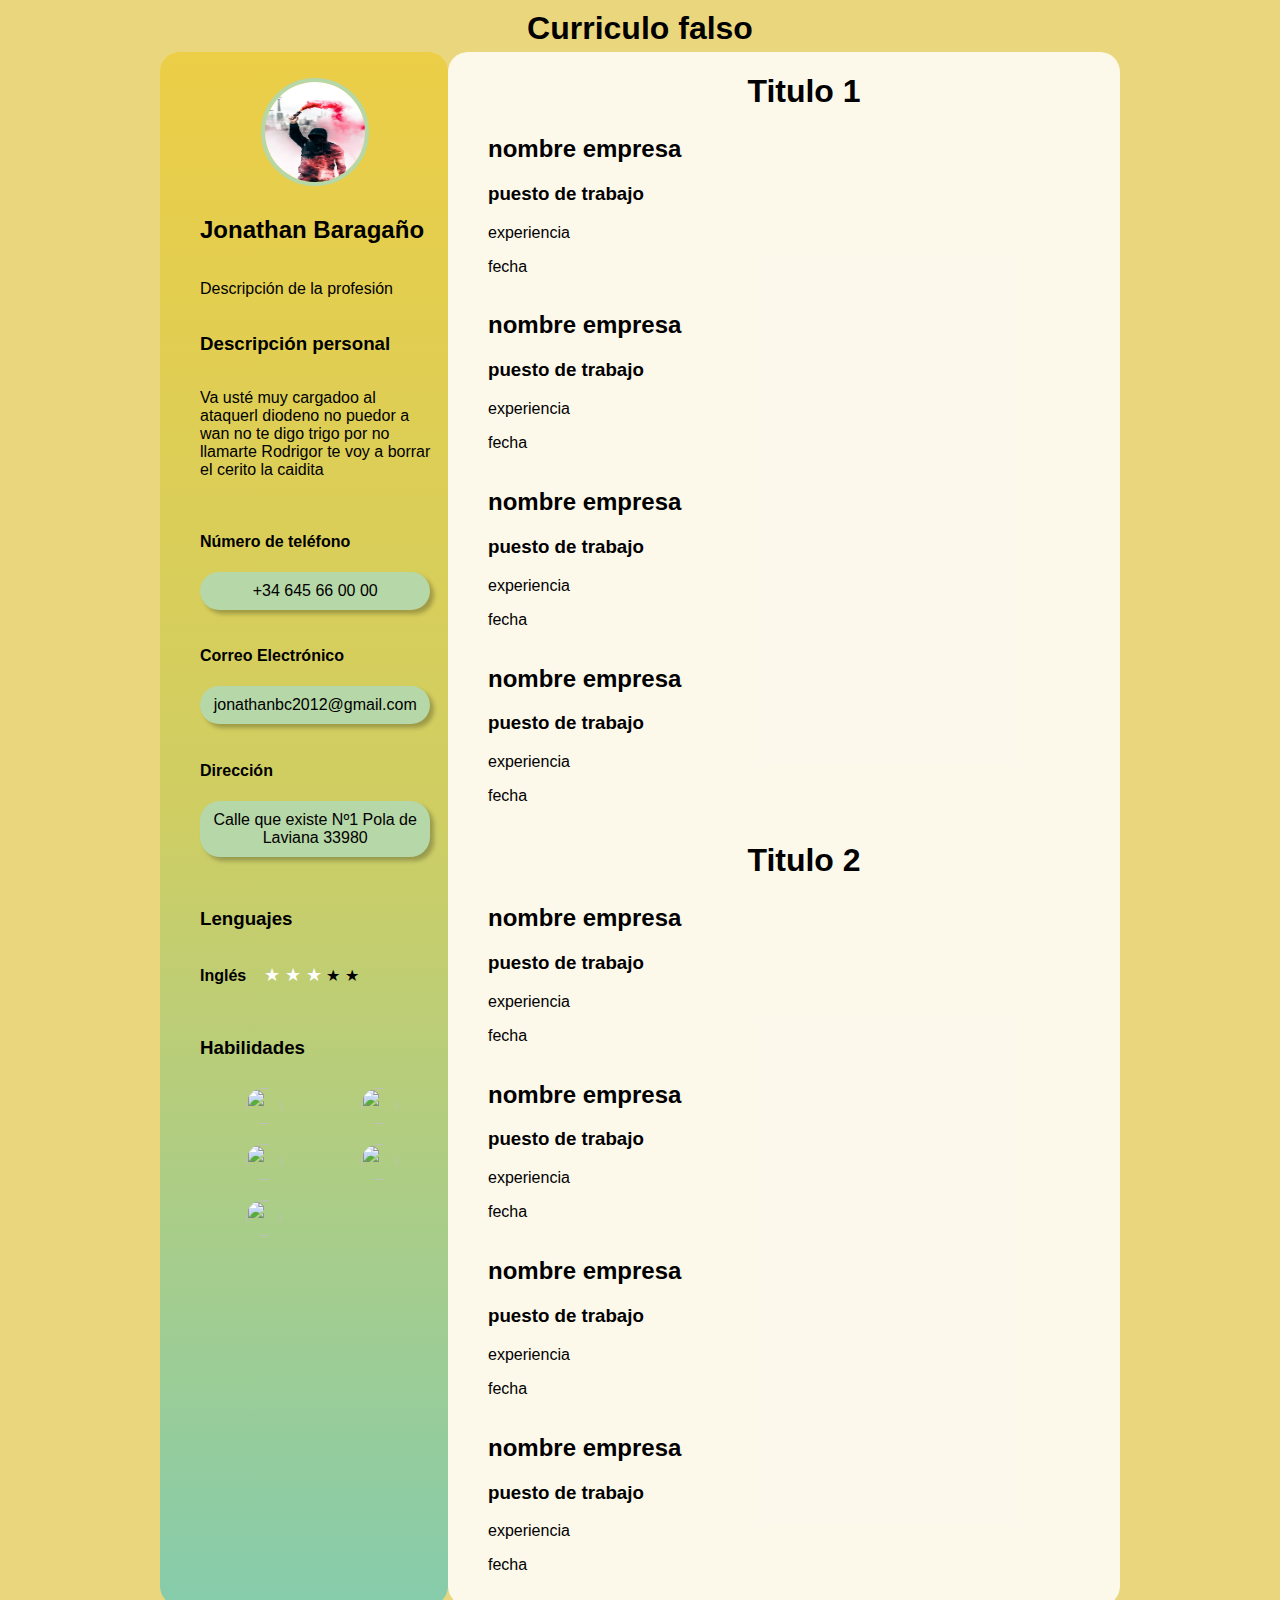
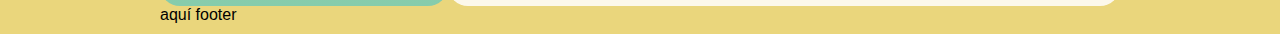
==== curriculumFalso/index.html @ ab34e9e2 "7" ====
<!DOCTYPE html>
<html lang="en">
<head>
    <meta charset="UTF-8">
    <meta http-equiv="X-UA-Compatible" content="IE=edge">
    <meta name="viewport" content="width=device-width, initial-scale=1.0">
    <title>Document</title>
    <link rel="stylesheet" href="css/style.css">
</head>
<body>
    <header>
       <h1>Curriculo  falso</h1>
    </header>
    <main>
        <aside>
           <ul class="uno">
                <li>
                    <img src="img/perfil.jpg" alt="">
                </li>
                <li>
                    <h2>
                        Jonathan Baragaño
                    </h2>
                </li>
                <li>
                    <p>Descripción de la profesión</p>
                </li>
                <li>
                    <h3>Descripción personal</h3>
                </li>
                <li>
                    <p>Va usté muy cargadoo al ataquerl diodeno no puedor a wan no te digo trigo por no llamarte Rodrigor te voy a borrar el cerito la caidita</p>
                </li>
           </ul>
           <ul class="dos">
                <li>
                    <h4>Número de teléfono</h4>
                    <p class="btn_verde">+34 645 66 00 00</p>
                </li>
                <li>
                    <h4>Correo Electrónico</h4>
                    <p class="btn_verde">jonathanbc2012@gmail.com</p>
                </li>
                <li>
                    <h4>Dirección</h4>
                    <p class="btn_verde">Calle que existe Nº1
                        Pola de Laviana
                        33980
                    </p>
                </li>
           </ul>
           <ul class="tres">
                <li>
                    <h3>Lenguajes</h3>
                </li>
                <li>
                    <p><strong>Inglés &nbsp;&nbsp;&nbsp;</strong><span class="estrella">&#9733; &#9733; &#9733;</span> &#9733; &#9733; </p>
                </li>
           </ul>
           <ul class="cuatro">
                <h3>Habilidades</h3>
                <div class="colocar">
                    <img src="https://res-1.cdn.office.net/officehub/images/content/images/favicon-8f211ea639.ico" alt="">
                    <img src="https://static.figma.com/app/icon/1/favicon.png" alt="">
                    <img src="https://upload.wikimedia.org/wikipedia/commons/thumb/6/61/HTML5_logo_and_wordmark.svg/250px-HTML5_logo_and_wordmark.svg.png" alt="">
                    <img src="https://code.visualstudio.com/favicon.ico" alt="">
                    <img src="https://www.adobe.com/content/dam/acom/one-console/icons_rebrand/ps_appicon.svg" alt="">
                </div>
           </ul>
        </aside>
        <section>
            <ul class="cinco">
                <h1>Titulo 1</h1>
                <li>
                    <h2>nombre empresa</h2>
                    <h3>puesto de trabajo</h3>
                    <p>experiencia</p>
                    <p>fecha</p>
                </li>
                <li>
                    <h2>nombre empresa</h2>
                    <h3>puesto de trabajo</h3>
                    <p>experiencia</p>
                    <p>fecha</p>
                </li>
                <li>
                    <h2>nombre empresa</h2>
                    <h3>puesto de trabajo</h3>
                    <p>experiencia</p>
                    <p>fecha</p>
                </li>
                <li>
                    <h2>nombre empresa</h2>
                    <h3>puesto de trabajo</h3>
                    <p>experiencia</p>
                    <p>fecha</p>
                </li>
            </ul class="seis">
            <ul>
                <li>
                    <h1>Titulo 2</h1>
                    <li>
                        <h2>nombre empresa</h2>
                        <h3>puesto de trabajo</h3>
                        <p>experiencia</p>
                        <p>fecha</p>
                    </li>
                    <li>
                        <h2>nombre empresa</h2>
                        <h3>puesto de trabajo</h3>
                        <p>experiencia</p>
                        <p>fecha</p>
                    </li>
                    <li>
                        <h2>nombre empresa</h2>
                        <h3>puesto de trabajo</h3>
                        <p>experiencia</p>
                        <p>fecha</p>
                    </li>
                    <li>
                        <h2>nombre empresa</h2>
                        <h3>puesto de trabajo</h3>
                        <p>experiencia</p>
                        <p>fecha</p>
                    </li>
                    
                </li>
            </ul>
        </section>
    </main>
    <footer>
        aquí footer
    </footer>
</body>
</html>
---- curriculumFalso/css/style.css ----
body{
    margin: 10px auto;
    max-width: 960px;
    background: #EAD67C;
    font-family: sans-serif;
}

main{
    display: flex;
   /*  flex-direction: row; */
}

h1{
    margin:5px auto;
    text-align: center;
}

aside{
    background: linear-gradient(180deg, #ECCE47 0%, #CFCE63 48.96%, #86CCAC 100%);
    border-radius: 20px;
    width: 30%;
    
}

section{
    background: rgba(255, 254, 254, 0.85);
    border-radius: 20px;
    width: 70%;
}

ul{
    display: flex;
    flex-direction: column;
    
}

aside ul{
    width: 80%;
}

ul li{
    list-style: none;
    padding-left: 0;
    
}


aside img{
    width: 100px;
    height: 100px;
    border-radius: 50%;
    border: solid 4px #B6D7A7;
    
    display: block;
    margin: 10px auto;

    transition: 1s;
    
    
}

aside img:hover{
    transform: rotate(-30deg);
}

.btn_verde{
    background: #B6D7A7;
    box-shadow: 4px 4px 4px rgba(0, 0, 0, 0.25);
    border-radius: 20px;
    text-align: center;
    padding: 10px;
    
}

.btn_verde:hover{
    background: none;
    border: solid 1px #2a3127;
    color: #2a3127;
    
    font-weight: bold;
}

span.estrella{
    color: white;
    font-size: 18px;
}

.cuatro img{
    width: 36px;
    height: 36px;
    border: none;
   
   
}
.colocar{
    display: flex;
    flex-direction: row;
    flex-wrap: wrap;
}

.colocar img{
    max-width: 100%;
    background: none;
    margin-left: 20%;
    transition: 0.5s;
    
}

.colocar img:hover{
    transform: scale(1.5);
    
}

/* *{
    outline: solid 1px red;
} */
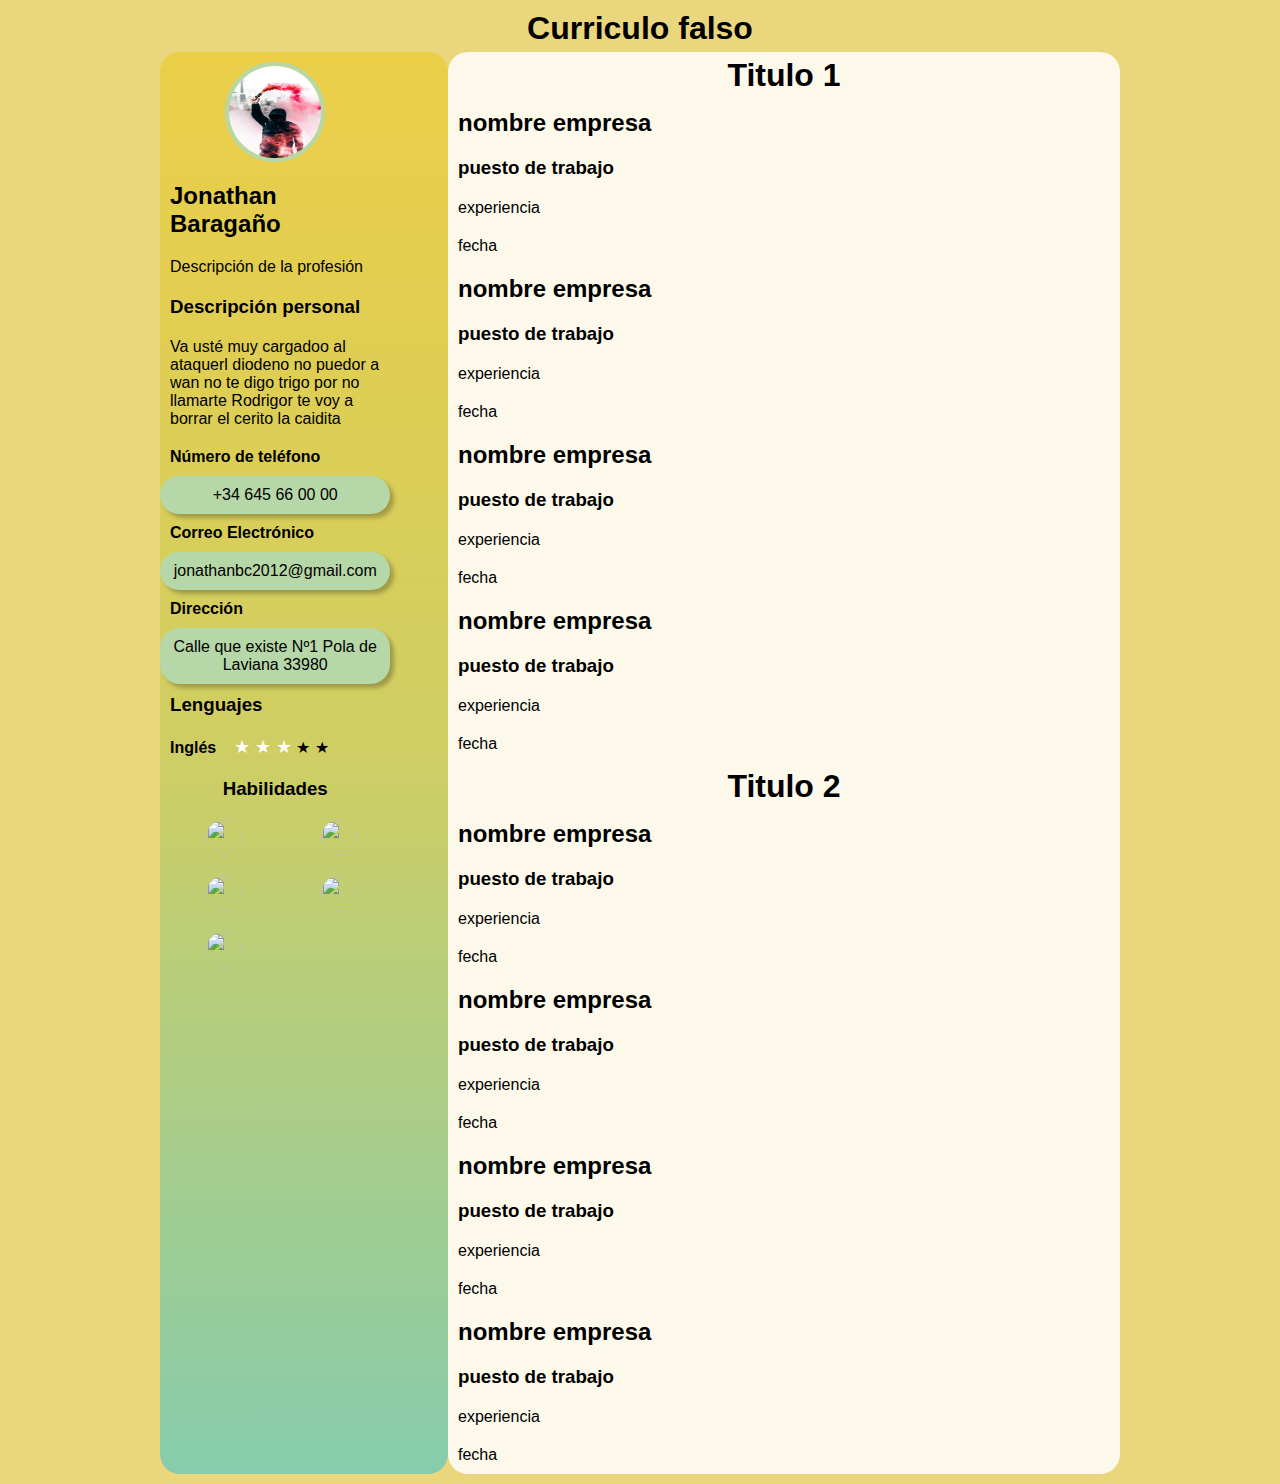
==== commit 4b044a61: "5" ====
--- a/curriculumFalso/index.html
+++ b/curriculumFalso/index.html
@@ -35,12 +35,18 @@
            <ul class="dos">
                 <li>
                     <h4>Número de teléfono</h4>
-                    <p class="btn_verde">+34 645 66 00 00</p>
+                    
+                    <a href="https://wa.me/645920074?text=¡Miguel,+te+plagio+tu+código+jajaja!" title="click para chatear" target="blank"><p class="btn_verde" class="tfno">+34 645 66 00 00</p></a>
                 </li>
                 <li>
+                <li>
                     <h4>Correo Electrónico</h4>
-                    <p class="btn_verde">jonathanbc2012@gmail.com</p>
+                        
+                    <a href="mailto:jonathanbc2012@gmail.com?Subject=Aquí%20te%20envío%20un%20emilio" title="click para mandar un correo" target="blank">
+                        <p class="btn_verde" class="tfno">jonathanbc2012@gmail.com</p>
+                    </a>
                 </li>
+                
                 <li>
                     <h4>Dirección</h4>
                     <p class="btn_verde">Calle que existe Nº1
@@ -128,8 +134,6 @@
             </ul>
         </section>
     </main>
-    <footer>
-        aquí footer
-    </footer>
+  
 </body>
 </html>--- a/curriculumFalso/css/style.css
+++ b/curriculumFalso/css/style.css
@@ -1,116 +1,286 @@
-
-body{
-    margin: 10px auto;
-    max-width: 960px;
-    background: #EAD67C;
-    font-family: sans-serif;
+*{
+    margin: 0;
+    padding: 0;
+    border: 0;
+    box-sizing: border-box;
 }
-
-main{
-    display: flex;
-   /*  flex-direction: row; */
-}
-
-h1{
-    margin:5px auto;
-    text-align: center;
-}
-
-aside{
-    background: linear-gradient(180deg, #ECCE47 0%, #CFCE63 48.96%, #86CCAC 100%);
-    border-radius: 20px;
-    width: 30%;
-    
-}
-
-section{
-    background: rgba(255, 254, 254, 0.85);
-    border-radius: 20px;
-    width: 70%;
-}
-
-ul{
-    display: flex;
-    flex-direction: column;
-    
-}
-
-aside ul{
-    width: 80%;
-}
-
-ul li{
-    list-style: none;
-    padding-left: 0;
-    
-}
-
-
-aside img{
-    width: 100px;
-    height: 100px;
-    border-radius: 50%;
-    border: solid 4px #B6D7A7;
-    
-    display: block;
-    margin: 10px auto;
-
-    transition: 1s;
-    
-    
-}
-
-aside img:hover{
-    transform: rotate(-30deg);
-}
-
-.btn_verde{
-    background: #B6D7A7;
-    box-shadow: 4px 4px 4px rgba(0, 0, 0, 0.25);
-    border-radius: 20px;
-    text-align: center;
-    padding: 10px;
-    
-}
-
-.btn_verde:hover{
-    background: none;
-    border: solid 1px #2a3127;
-    color: #2a3127;
-    
-    font-weight: bold;
-}
-
-span.estrella{
-    color: white;
-    font-size: 18px;
-}
-
-.cuatro img{
-    width: 36px;
-    height: 36px;
-    border: none;
+/* mobil */
+  @media (max-width: 599px) {
+    body{
+        margin: 0 auto;
+        
+        background: #EAD67C;
+        font-family: sans-serif;
+        
+    }
+
+    main{
+        display: flex;
+       /*  flex-direction: row; */
+       
+       
+    }
+    
+    a{
+        text-decoration: none;
+        color: black;
+    }
+    
+    h1{
+        margin:5px auto;
+        text-align: center;
+    }
+    p{
+        padding: 10px;
+    }
+
+    h2, h3, h4{
+        margin: 0 auto;
+        padding: 10px;
+        box-sizing: content-box;
+    }
+    
+    aside{
+        background: linear-gradient(180deg, #ECCE47 0%, #CFCE63 48.96%, #86CCAC 100%);
+        border-radius: 20px;
+        width: 35%;
+        
+        
+    }
+    
+    section{
+        background: rgba(255, 254, 254, 0.85);
+        border-radius: 20px;
+        width: 65%;
+    }
+    
+    ul{
+        display: flex;
+        flex-direction: column;
+        flex-wrap: nowrap;
+    }
+    
+    aside ul{
+        max-width: 100%;
+    }
+    
+    ul li{
+        list-style: none;
+        padding-left: 0;
+        
+    }
+    
+    
+    aside img{
+        width: 100px;
+        height: 100px;
+        border-radius: 50%;
+        border: solid 4px #B6D7A7;
+        
+        display: block;
+        margin: 10px auto;
+    
+        transition: 1s;
+        
+        
+    }
+    
+    aside img:hover{
+        transform: rotate(-30deg);
+    }
+    
+    .btn_verde {
+        background: #B6D7A7;
+        box-shadow: 4px 4px 4px rgba(0, 0, 0, 0.25);
+        border-radius: 20px;
+        text-align: center;
+        padding: 5px;
+        font-size: 9px;
+        display: block;
+        object-fit: cover;
+        
+    }
+    
+    .btn_verde:hover{
+        background: none;
+        border: solid 1px #2a3127;
+        color: #2a3127;
+        
+        font-weight: bold;
+    }
+    
+    span.estrella{
+        color: white;
+        font-size: 14px;
+    }
+    
+    .cuatro img{
+        width: 36px;
+        height: 36px;
+        border: none;
+       
+       
+    }
+    .colocar{
+        display: flex;
+        flex-direction: row;
+        flex-wrap: wrap;
+    }
+    
+    .colocar img{
+        max-width: 100%;
+        background: none;
+        margin-left: 20%;
+        transition: 0.5s;
+        
+    }
+    
+    .colocar img:hover{
+        transform: scale(1.5);
+        
+    }
+    
+  }
+
+/* escritorio */
+  
+  @media (min-width: 600px) {
+    body{
+        margin: 10px auto;
+        max-width: 960px; 
+        background: #EAD67C;
+        font-family: sans-serif;
+        box-sizing: border-box;
+        width: 80%;
+    } 
+
+    main{
+        display: flex;
+       /*  flex-direction: row; */
+       flex-wrap: wrap;
+    }
+    
+    a{
+        text-decoration: none;
+        color: black;
+        contain: content;
+    }
+    
+    h1{
+        margin:5px auto;
+        text-align: center;
+    }
+    p{
+        padding: 10px;
+    }
+
+    h2, h3, h4{
+        margin: 0 auto;
+        padding: 10px;
+        box-sizing: content-box;
+    }
+    aside{
+        background: linear-gradient(180deg, #ECCE47 0%, #CFCE63 48.96%, #86CCAC 100%);
+        border-radius: 20px;
+        width: 30%;
+        
+    }
+    
+    section{
+        background: rgba(255, 254, 254, 0.85);
+        border-radius: 20px;
+        width: 70%;
+    }
+    
+    ul{
+        display: flex;
+        flex-direction: column;
+        flex-wrap: nowrap;
+        
+        
+        
+    }
+    
+    aside ul{
+        width: 80%;
+    }
+    
+    ul li{
+        list-style: none;
+        padding-left: 0;
+        
+    }
+    
+    
+    aside img{
+        width: 100px;
+        height: 100px;
+        border-radius: 50%;
+        border: solid 4px #B6D7A7;
+        
+        display: block;
+        margin: 10px auto;
+    
+        transition: 1s;
+        
+        
+    }
+    
+    aside img:hover{
+        transform: rotate(-30deg);
+    }
+    
+    .btn_verde{
+        background: #B6D7A7;
+        box-shadow: 4px 4px 4px rgba(0, 0, 0, 0.25);
+        border-radius: 20px;
+        text-align: center;
+        padding: 10px;
+        object-fit: cover;
+        
+    }
+    
+    .btn_verde:hover{
+        background: none;
+        border: solid 1px #2a3127;
+        color: #2a3127;
+        
+        font-weight: bold;
+    }
+    
+    span.estrella{
+        color: white;
+        font-size: 18px;
+    }
+    
+    .cuatro img{
+        width: 36px;
+        height: 36px;
+        border: none;
+       
+       
+    }
+    .colocar{
+        display: flex;
+        flex-direction: row;
+        flex-wrap: wrap;
+    }
+    
+    .colocar img{
+        max-width: 100%;
+        background: none;
+        margin-left: 20%;
+        transition: 0.5s;
+        
+    }
+    
+    .colocar img:hover{
+        transform: scale(1.5);
+        
+    }
    
-   
-}
-.colocar{
-    display: flex;
-    flex-direction: row;
-    flex-wrap: wrap;
-}
-
-.colocar img{
-    max-width: 100%;
-    background: none;
-    margin-left: 20%;
-    transition: 0.5s;
-    
-}
-
-.colocar img:hover{
-    transform: scale(1.5);
-    
-}
+  }
+
 
 /* *{
     outline: solid 1px red;
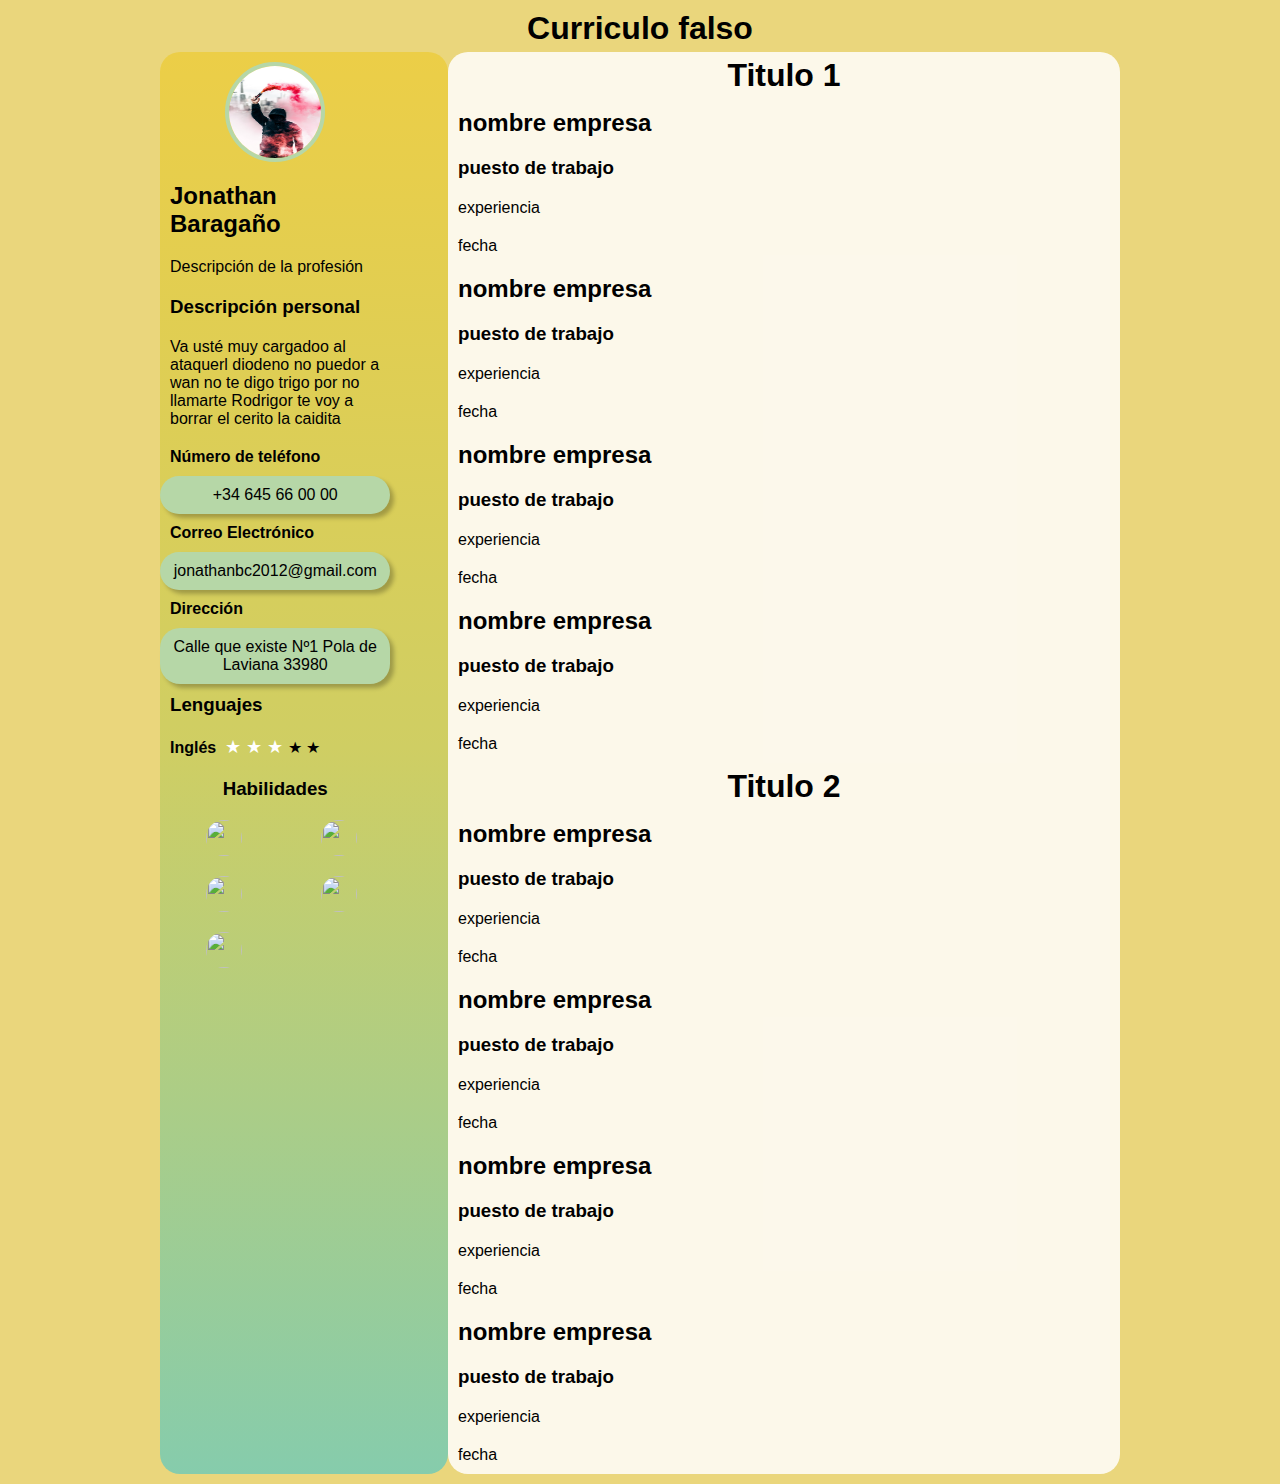
==== commit f4e03bc7: "5" ====
--- a/curriculumFalso/index.html
+++ b/curriculumFalso/index.html
@@ -60,7 +60,7 @@
                     <h3>Lenguajes</h3>
                 </li>
                 <li>
-                    <p><strong>Inglés &nbsp;&nbsp;&nbsp;</strong><span class="estrella">&#9733; &#9733; &#9733;</span> &#9733; &#9733; </p>
+                    <p><strong>Inglés &nbsp;</strong><span class="estrella">&#9733; &#9733; &#9733;</span> &#9733; &#9733; </p>
                 </li>
            </ul>
            <ul class="cuatro">
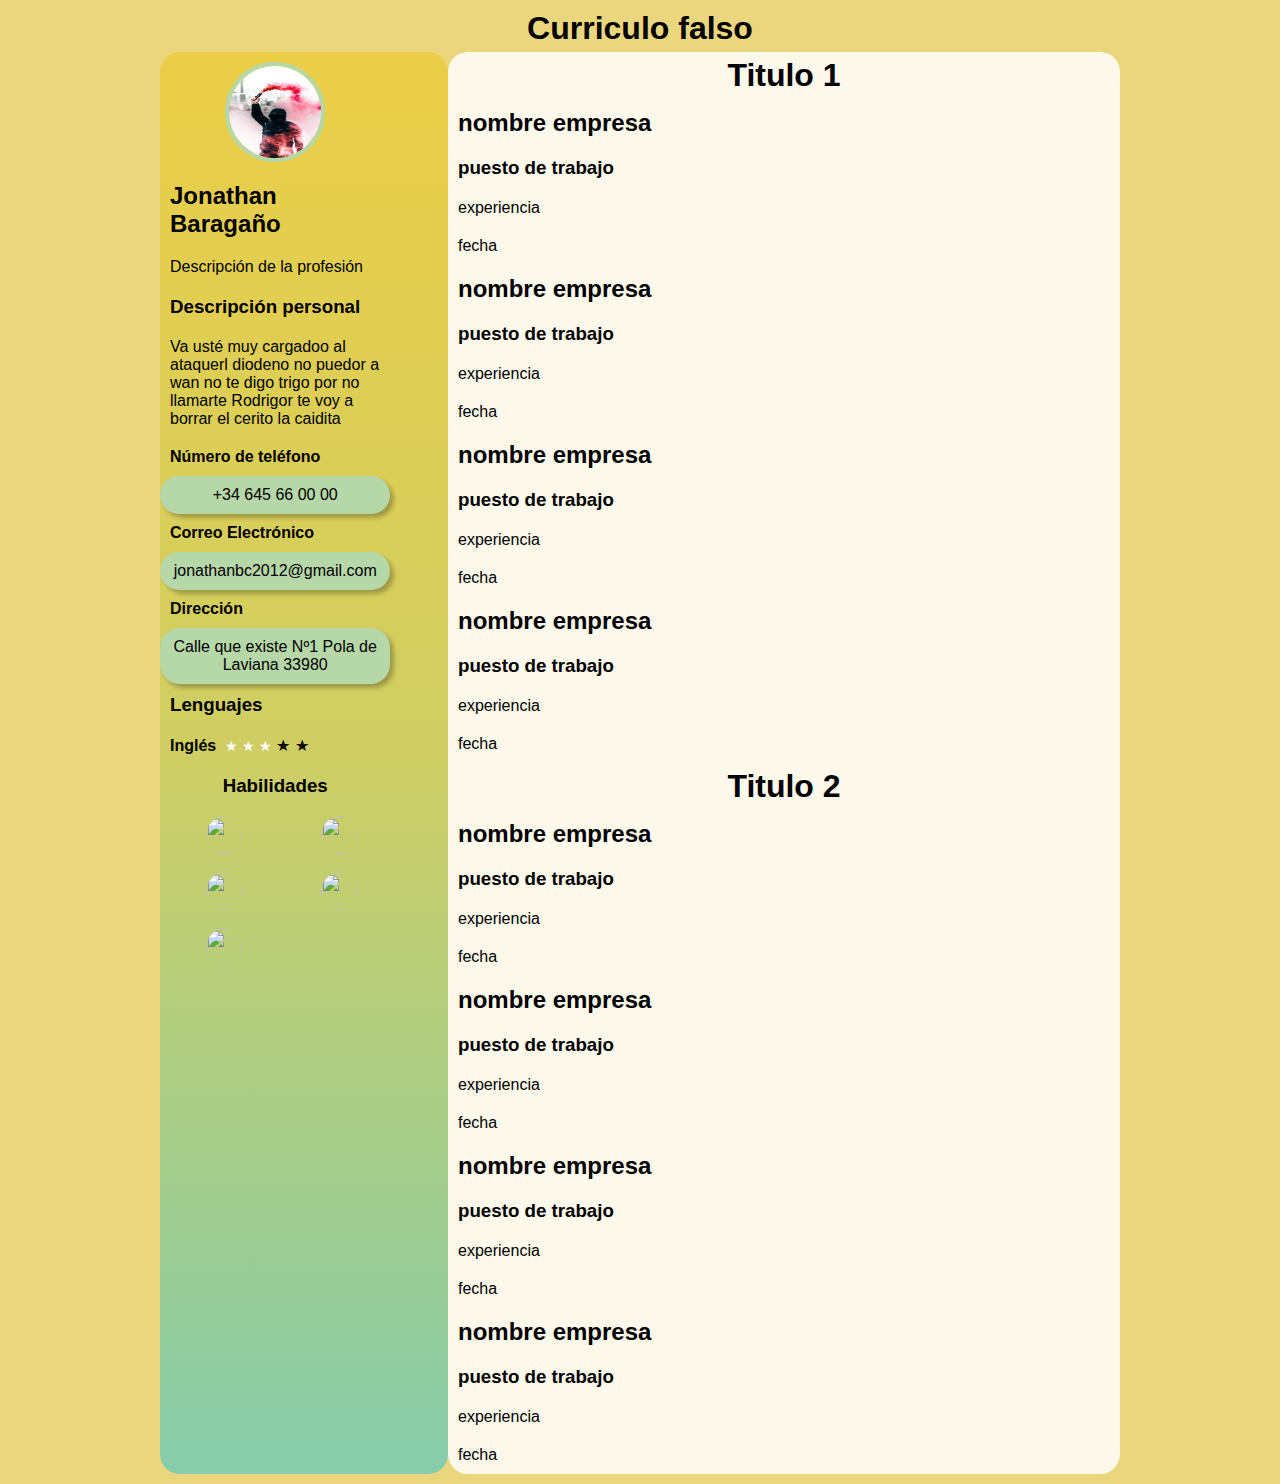
==== commit 692e9a60: "7" ====
--- a/curriculumFalso/index.html
+++ b/curriculumFalso/index.html
@@ -49,10 +49,13 @@
                 
                 <li>
                     <h4>Dirección</h4>
-                    <p class="btn_verde">Calle que existe Nº1
-                        Pola de Laviana
-                        33980
-                    </p>
+                    <a href="http://www.correos.es" title="mándame una postal si te parece" target="blank">
+                        <p class="btn_verde">Calle que existe Nº1
+                            Pola de Laviana
+                            33980
+                        </p>
+
+                    </a>
                 </li>
            </ul>
            <ul class="tres">
--- a/curriculumFalso/css/style.css
+++ b/curriculumFalso/css/style.css
@@ -250,7 +250,7 @@
     
     span.estrella{
         color: white;
-        font-size: 18px;
+        font-size: 14px;
     }
     
     .cuatro img{
